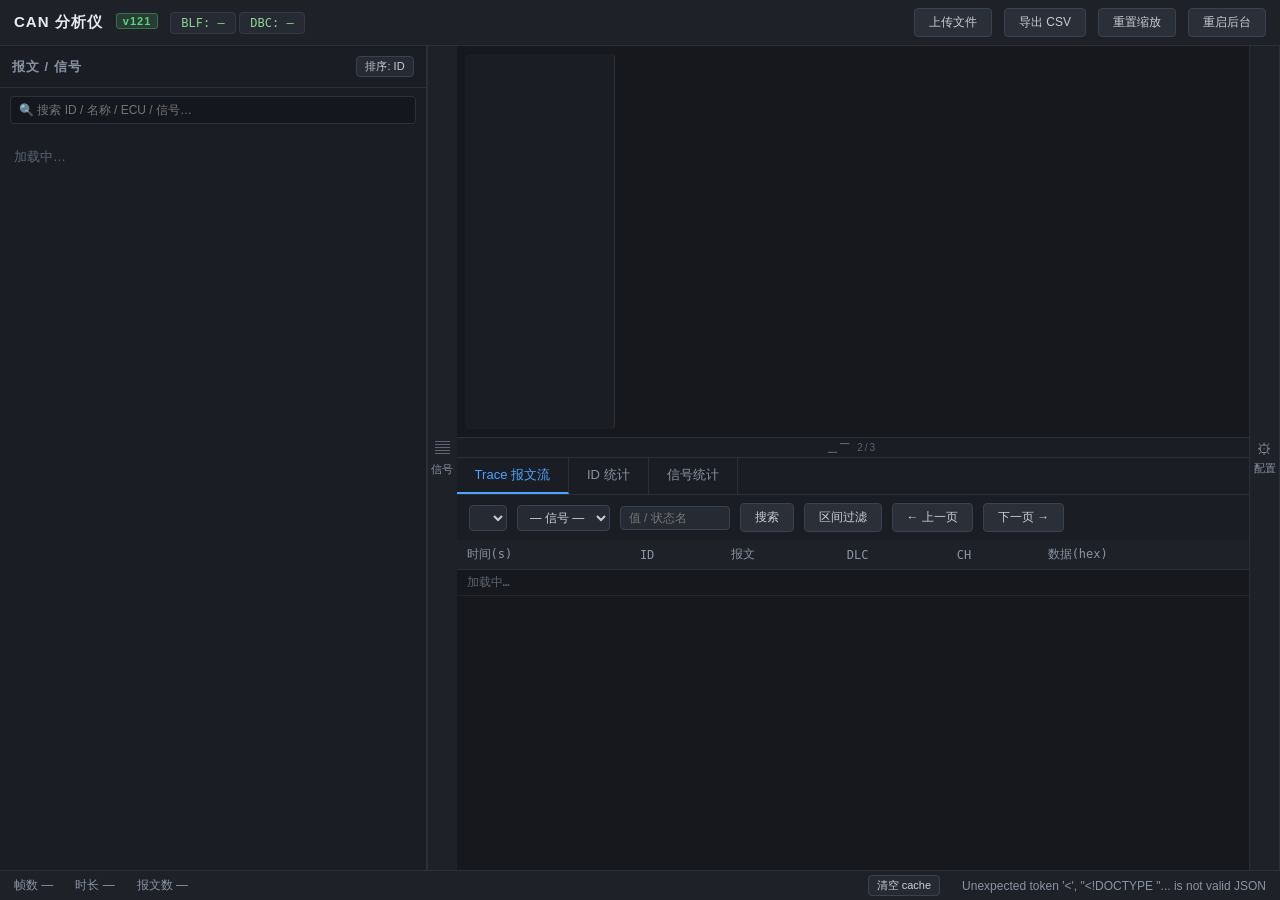
==== frontend/index.html @ a803fdea "v121:①进度条移入底部状态栏(内嵌小胶囊,不遮挡顶部按钮);②索引构建中点播放修复:load_index 检测构建中→等待完成(不并发/不打断/不报错),修复 build_async 自等死锁;③" ====
<!DOCTYPE html>
<html lang="zh-CN">
<head>
<meta charset="UTF-8">
<meta name="viewport" content="width=device-width, initial-scale=1.0">
<title>CAN 分析仪 — BLF/DBC 网页解析平台</title>
<link rel="stylesheet" href="vendor/uPlot.min.css">
<link rel="stylesheet" href="css/style.css?v=9">
</head>
<body>
  <!-- 顶部工具栏 -->
  <div id="topbar">
    <div class="logo">CAN 分析仪 <span id="app-version" class="app-version" title="前端版本号(强刷后应变化)"></span></div>
    <div class="files">
      <span id="file-blf" class="file-chip">BLF: —</span>
      <span id="file-dbc" class="file-chip">DBC: —</span>
    </div>
    <div class="spacer"></div>
    <button id="btn-upload" class="btn" onclick="openUpload()" title="上传 BLF / DBC 文件">上传文件</button>
    <button id="btn-export" class="btn" title="导出当前报文全部信号为 CSV">导出 CSV</button>
    <button id="btn-reset" class="btn" title="重置时间轴">重置缩放</button>
    <button id="btn-restart" class="btn danger" onclick="restartBackend()" title="强制重启后台服务(上传/解析卡死时使用)">重启后台</button>
  </div>

  <div id="body">
    <!-- 左侧:报文/信号树 -->
    <aside id="sidebar">
      <div class="panel-title">
        <span>报文 / 信号</span>
        <button id="tree-sort" class="btn btn-mini" onclick="toggleTreeSort()" title="切换排序方式">排序: ID</button>
      </div>
      <input id="tree-search" class="tree-search" placeholder="🔍 搜索 ID / 名称 / ECU / 信号…" oninput="filterTree(this.value)">
      <div id="msg-tree" class="tree">
        <div class="hint" id="tree-hint">加载中…</div>
      </div>
    </aside>
    <!-- 信号树右侧把手:点击收起/展开信号树 -->
    <div class="drawer-handle" id="sidebar-handle" onclick="toggleSidebar()" title="报文/信号树">
      <span class="handle-icon">▤</span><span class="handle-text">信号</span>
    </div>

    <!-- 主区:曲线 + 底部面板 -->
    <main id="main">
      <!-- 播放控制栏(CANoe 式:配置完信号 → 点播放 → 曲线动态显示) -->
      <div id="playbar" class="playbar" style="display:none">
        <button id="btn-play" class="pb-btn" onclick="togglePlay()" title="播放/暂停">▶</button>
        <button id="btn-stop" class="pb-btn" onclick="stopPlayback()" title="停止(回到起点)">⏹</button>
        <input type="range" id="play-progress" min="0" max="1000" value="0"
               oninput="seekPlayback(this.value)" title="拖动定位">
        <span id="play-time" class="pb-time">0.0s</span>
        <span class="pb-dim">/</span>
        <span id="play-dur" class="pb-time">0.0s</span>
        <select id="play-rate" class="pb-rate" onchange="setPlayRate(this.value)" title="回放速率">
          <option value="0.5">0.5x</option>
          <option value="1" selected>1x</option>
          <option value="2">2x</option>
          <option value="5">5x</option>
        </select>
        <span id="play-diag" class="pb-diag" title="播放诊断(排障用)"></span>
      </div>
      <div id="chart">
        <div id="sig-sidebar"></div>   <!-- 已选信号列 -->
        <div id="sig-resizer" title="拖动调整宽度"></div>
        <div id="plot-wrap"></div>     <!-- uPlot 挂载点 -->
      </div>

      <!-- 示波器高度三档把手:全部页面 / 2/3 / 全部收缩 -->
      <div id="chart-resizer" class="chart-resizer" onclick="cycleChartMode()" title="示波器高度:全部页面 / 2/3 页面 / 全部收缩">
        <span id="chart-mode-ind">▁▔ 2/3</span>
      </div>

      <!-- 底部标签页 -->
      <div id="tabs">
        <div class="tab active" data-tab="trace" onclick="switchTab('trace')">Trace 报文流</div>
        <div class="tab" data-tab="stats" onclick="switchTab('stats')">ID 统计</div>
        <div class="tab" data-tab="sigstats" onclick="switchTab('sigstats')">信号统计</div>
      </div>

      <!-- Trace 面板 -->
      <div id="panel-trace" class="panel">
        <div class="trace-toolbar">
          <select id="trace-msg" onchange="onTraceMsgChange()"></select>
          <select id="trace-sig" onchange=""><option value="">— 信号 —</option></select>
          <input id="trace-sig-val" class="trace-input" placeholder="值 / 状态名" onkeydown="if(event.key==='Enter')doTraceSearch()">
          <button id="trace-search" class="btn" onclick="doTraceSearch()">搜索</button>
          <button id="trace-clear" class="btn" onclick="clearTraceSearch()" style="display:none">清除</button>
          <button id="trace-range" class="btn" onclick="applyTraceRange()" title="按示波器当前缩放区间过滤">区间过滤</button>
          <button id="trace-range-clear" class="btn" onclick="clearTraceRange()" style="display:none">清除区间</button>
          <button id="trace-prev" class="btn" onclick="tracePage(-1)">← 上一页</button>
          <button id="trace-next" class="btn" onclick="tracePage(1)">下一页 →</button>
          <span id="trace-info" class="trace-info"></span>
        </div>
        <div class="trace-wrap">
          <table class="trace" id="trace-table">
            <thead><tr>
              <th>时间(s)</th><th>ID</th><th>报文</th><th>DLC</th><th>CH</th><th>数据(hex)</th>
            </tr></thead>
            <tbody id="trace-body"><tr><td colspan="6" class="hint">加载中…</td></tr></tbody>
          </table>
        </div>
      </div>

      <!-- ID 统计面板 -->
      <div id="panel-stats" class="panel" style="display:none">
        <div id="busload-box" class="busload-box"></div>
        <div id="stats-box" class="stats-box"><div class="hint">加载中…</div></div>
      </div>

      <!-- 信号统计面板 -->
      <div id="panel-sigstats" class="panel" style="display:none">
        <div id="sigstats-box" class="stats-box"><div class="hint">请先选择信号(点击左侧信号树)</div></div>
      </div>
    </main>

    <!-- 右侧把手(常驻):配置抽屉,点击展开/收回 -->
    <div class="drawer-handle" id="cfg-handle" onclick="toggleConfigDrawer()" title="工程配置">
      <span class="handle-icon">⚙</span><span class="handle-text">配置</span>
    </div>
    <div id="config-drawer" class="drawer">
      <div class="drawer-body">
        <div class="drawer-title">工程配置</div>
        <div class="config-row">
          <label>总线类型</label>
          <select id="cfg-bus-type">
            <option value="canfd">CAN FD</option>
            <option value="can">CAN 经典</option>
          </select>
        </div>
        <div class="config-row" id="row-baud-arb">
          <label>仲裁段波特率</label>
          <select id="cfg-baud-arb">
            <option value="125000">125 kbit/s</option>
            <option value="250000">250 kbit/s</option>
            <option value="500000" selected>500 kbit/s</option>
            <option value="1000000">1 Mbit/s</option>
          </select>
        </div>
        <div class="config-row" id="row-baud-data">
          <label>数据段波特率</label>
          <select id="cfg-baud-data">
            <option value="1000000">1 Mbit/s</option>
            <option value="2000000" selected>2 Mbit/s</option>
            <option value="5000000">5 Mbit/s</option>
          </select>
        </div>
        <div class="config-row">
          <label>Bus Log 文件</label>
          <select id="cfg-blf"><option value="">— 请选择 —</option></select>
        </div>
        <div id="blf-info" class="blf-info"></div>
        <div class="config-row" style="align-items:flex-start">
          <label style="padding-top:6px">通道 DBC</label>
          <div id="cfg-channels" class="chan-list"><div class="hint">加载 BLF 后显示通道…</div></div>
        </div>
        <div class="config-row">
          <label>显示选项</label>
          <label class="chk-row" style="display:flex;align-items:center;gap:6px;color:#c9ced6;font-weight:400">
            <input type="checkbox" id="cfg-jitter-mark" onchange="onJitterMarkToggle()"> 标记抖动峰值
          </label>
        </div>
        <div class="config-hint" id="config-tip"></div>
        <div class="drawer-actions">
          <button class="btn primary" onclick="saveConfig()">保存并应用</button>
        </div>
      </div>
    </div>
  </div>

  <!-- 底部状态栏 -->
  <div id="statusbar">
    <span id="st-frames">帧数 —</span>
    <span id="st-duration">时长 —</span>
    <span id="st-ids">报文数 —</span>
    <!-- 后台构建进度(状态栏内嵌,可缩小;不遮挡顶部按钮) -->
    <span id="busy-toast" class="busy-toast" style="display:none" title="索引后台构建中,可继续操作">
      <span id="busy-toast-text">⏳ 构建…</span>
      <span class="busy-toast-track"><span id="busy-toast-bar" style="width:0%"></span></span>
    </span>
    <span class="spacer"></span>
    <button id="btn-clear-cache" class="btn btn-mini" onclick="clearCache()" title="清空索引缓存(下次访问重新构建)">清空 cache</button>
    <span id="st-tip">点击左侧信号查看曲线(可多选叠加)· 拖拽框选缩放 · 滚轮缩放</span>
  </div>

  <!-- 上传模态 -->


  <div id="upload-modal" class="modal" style="display:none">
    <div class="modal-box">
      <div class="modal-title">上传文件<span class="modal-close" onclick="closeUpload()">×</span></div>
      <div id="drop-zone" class="drop-zone" onclick="document.getElementById('file-input').click()">
        拖拽 .blf / .dbc 文件到此处<br><small>或点击选择文件(可多选)</small>
      </div>
      <input type="file" id="file-input" multiple accept=".blf,.dbc" style="display:none">
      <div id="upload-list" class="upload-list"></div>
      <div class="modal-actions">
        <button class="btn" onclick="closeUpload()">取消</button>
        <button class="btn primary" id="btn-upload-go" onclick="startUpload()" disabled>上传</button>
      </div>
    </div>
  </div>

  <!-- 配置抽屉(嵌入主页面,点击右边缘展开/收起) -->

  <!-- 光标 tooltip(示波器/已选信号 hover 时显示读数) -->
  <div id="cursor-tip" class="cursor-tip" style="display:none"></div>

  <!-- 添加信号模态(示波器内 + 信号 按钮触发) -->
  <div id="add-signal-modal" class="modal" style="display:none">
    <div class="modal-box add-modal-box">
      <div class="modal-title">向示波器 <b id="add-target"></b> 添加信号
        <span class="modal-close" onclick="closeAddSignal()">×</span></div>
      <input id="add-search" class="tree-search" placeholder="🔍 搜索 ID / 名称 / ECU / 信号…" oninput="renderAddSignalList(this.value)">
      <div id="add-signal-list" class="add-signal-list"></div>
    </div>
  </div>

<script src="vendor/chart.js"></script>
<script src="js/app.js?v=121"></script>
</body>
</html>
---- frontend/vendor/uPlot.min.css ----
.uplot, .uplot *, .uplot *::before, .uplot *::after {box-sizing: border-box;}.uplot {font-family: system-ui, -apple-system, "Segoe UI", Roboto, "Helvetica Neue", Arial, "Noto Sans", sans-serif, "Apple Color Emoji", "Segoe UI Emoji", "Segoe UI Symbol", "Noto Color Emoji";line-height: 1.5;width: min-content;}.u-title {text-align: center;font-size: 18px;font-weight: bold;}.u-wrap {position: relative;user-select: none;}.u-over, .u-under {position: absolute;}.u-under {overflow: hidden;}.uplot canvas {display: block;position: relative;width: 100%;height: 100%;}.u-axis {position: absolute;}.u-legend {font-size: 14px;margin: auto;text-align: center;}.u-inline {display: block;}.u-inline * {display: inline-block;}.u-inline tr {margin-right: 16px;}.u-legend th {font-weight: 600;}.u-legend th > * {vertical-align: middle;display: inline-block;}.u-legend .u-marker {width: 1em;height: 1em;margin-right: 4px;background-clip: padding-box !important;}.u-inline.u-live th::after {content: ":";vertical-align: middle;}.u-inline:not(.u-live) .u-value {display: none;}.u-series > * {padding: 4px;}.u-series th {cursor: pointer;}.u-legend .u-off > * {opacity: 0.3;}.u-select {background: rgba(0,0,0,0.07);position: absolute;pointer-events: none;}.u-cursor-x, .u-cursor-y {position: absolute;left: 0;top: 0;pointer-events: none;will-change: transform;}.u-hz .u-cursor-x, .u-vt .u-cursor-y {height: 100%;border-right: 1px dashed #607D8B;}.u-hz .u-cursor-y, .u-vt .u-cursor-x {width: 100%;border-bottom: 1px dashed #607D8B;}.u-cursor-pt {position: absolute;top: 0;left: 0;border-radius: 50%;border: 0 solid;pointer-events: none;will-change: transform;/*this has to be !important since we set inline "background" shorthand */background-clip: padding-box !important;}.u-axis.u-off, .u-select.u-off, .u-cursor-x.u-off, .u-cursor-y.u-off, .u-cursor-pt.u-off {display: none;}
---- frontend/css/style.css ----
/* CANoe 风格深色主题 */
* { box-sizing: border-box; }
html, body { height: 100%; }
body {
  margin: 0;
  display: flex;
  flex-direction: column;
  background: #16181d;
  color: #c9ced6;
  font-family: -apple-system, "PingFang SC", "Helvetica Neue", sans-serif;
  font-size: 13px;
}

/* 顶部工具栏 */
#topbar {
  height: 46px;
  display: flex;
  align-items: center;
  gap: 12px;
  padding: 0 14px;
  background: #1e2128;
  border-bottom: 1px solid #2b2f38;
}
.logo { font-weight: 700; font-size: 15px; color: #e8ecf2; letter-spacing: 1px; }
.app-version {
  font-size: 11px; font-weight: 600; color: #5ad47a;
  background: rgba(90, 212, 122, .15); border: 1px solid rgba(90, 212, 122, .35);
  border-radius: 3px; padding: 1px 6px; margin-left: 8px; vertical-align: 2px;
}
.file-chip {
  background: #262a33;
  border: 1px solid #333947;
  border-radius: 4px;
  padding: 3px 10px;
  font-family: ui-monospace, Menlo, monospace;
  font-size: 12px;
  color: #8fd08f;
}
.spacer { flex: 1; }
.btn {
  background: #2b2f38;
  border: 1px solid #3a4150;
  color: #c9ced6;
  border-radius: 4px;
  padding: 5px 14px;
  cursor: pointer;
  font-size: 12px;
}
.btn:hover { background: #343a46; }
.btn:disabled { opacity: .4; cursor: default; }

/* 主体布局 */
#body { flex: 1; display: flex; min-height: 0; }

/* 左侧报文树 */
#sidebar {
  width: 33.33%;             /* 信号树默认占 1/3 屏幕宽 */
  min-width: 33.33%;
  background: #1a1d23;
  border-right: 1px solid #2b2f38;
  display: flex;
  flex-direction: column;
  overflow: hidden;
  transition: width .25s ease, min-width .25s ease;   /* 信号树展开/收起动画 */
}
#sidebar.collapsed { width: 0; min-width: 0; }
.panel-title {
  display: flex; align-items: center; justify-content: space-between; gap: 8px;
  padding: 10px 12px;
  font-weight: 600;
  color: #8a93a3;
  border-bottom: 1px solid #2b2f38;
  letter-spacing: 1px;
}
.btn-mini {
  padding: 2px 8px; font-size: 11px;
  background: #262a33; border: 1px solid #3a4150; color: #c9ced6;
  border-radius: 4px; cursor: pointer; letter-spacing: 0;
}
.btn-mini:hover { background: #2e3340; color: #fff; }
/* 滚动条移到左侧:direction rtl 让滚动条靠左,子元素再转回 ltr 保持内容正常 */
.tree { flex: 1; overflow-y: auto; padding: 6px 0; direction: rtl; }
.tree > * { direction: ltr; }
.tree-search {
  margin: 8px 10px 4px; width: calc(100% - 20px);
  background: #14171d; color: #c9ced6;
  border: 1px solid #2c323d; border-radius: 4px;
  padding: 6px 8px; font-size: 12px;
  box-sizing: border-box;
}
.tree-search:focus { outline: none; border-color: #4da3ff; }
.hint { padding: 14px; color: #5c6472; }
.msg-item { padding: 0; }
.msg-head {
  display: flex;
  align-items: center;
  gap: 8px;
  padding: 7px 12px;
  cursor: pointer;
  user-select: none;
}
.msg-head:hover { background: #23262e; }
/* 日志中无数据的报文:灰色淡化 */
.msg-head.no-data { opacity: .4; }
.msg-head.no-data .msg-name { text-decoration: line-through; }
/* 发送节点标签 */
.msg-tag {
  flex: none;
  background: rgba(77, 163, 255, .14); color: #7db8ff;
  border: 1px solid rgba(77, 163, 255, .32);
  border-radius: 3px; padding: 0 5px;
  font-size: 10px; font-weight: 600;
  letter-spacing: .5px;
  white-space: nowrap;
}
.msg-id {
  font-family: ui-monospace, Menlo, monospace;
  color: #4da3ff;
  font-weight: 600;
  min-width: 52px;
}
.msg-name { flex: 1; }
.msg-count { color: #5c6472; font-size: 11px; }
.sig-list { padding: 2px 0 6px; }
.sig-item {
  display: flex;
  align-items: center;
  gap: 8px;
  padding: 4px 12px 4px 32px;
  cursor: pointer;
  user-select: none;
}
.sig-item:hover { background: #23262e; }
.sig-dot {
  width: 8px; height: 8px; border-radius: 50%;
  border: 2px solid #4da3ff;
  flex: none;
}
.sig-item.active .sig-dot { background: #4da3ff; }
.sig-item.active { color: #4da3ff; }
.sig-name { flex: 1; }
.sig-unit { color: #5c6472; font-size: 11px; }

/* 通道分组 */
.chan-group { border-bottom: 1px solid #21252d; }
.chan-head {
  display: flex; align-items: center; gap: 8px;
  padding: 8px 10px; cursor: pointer;
  background: #171a20; color: #c9ced6; font-size: 12px;
  user-select: none;
}
.chan-head:hover { background: #1d2129; }
.chan-head-title { font-weight: 600; color: #4da3ff; }
.chan-head-info { color: #5b6472; font-size: 11px; }
.chan-head-dbc {
  flex: 1; text-align: right; overflow: hidden;
  text-overflow: ellipsis; white-space: nowrap;
  color: #5c6472; font-size: 11px;
}

/* 主区 */
#main { flex: 1; display: flex; flex-direction: column; min-width: 0; background: #16181d; }
#chart { flex: 1; min-height: 200px; padding: 8px; display: flex; min-width: 0; overflow: hidden; }

/* 播放控制栏(CANoe 式回放) */
#playbar {
  display: flex; align-items: center; gap: 8px;
  padding: 5px 12px; border-bottom: 1px solid #232730;
  background: #191c22; flex: none;
}
.pb-btn {
  background: #23262e; color: #e8ecf2; border: 1px solid #32373f;
  border-radius: 4px; padding: 2px 12px; font-size: 13px; cursor: pointer;
  line-height: 1.4;
}
.pb-btn:hover { background: #2c303a; }
.pb-btn.playing { background: rgba(77,163,255,.15); border-color: #4da3ff; color: #4da3ff; }
#play-progress { flex: 1; accent-color: #4da3ff; height: 4px; cursor: pointer; }
.pb-time { font-size: 11px; font-family: ui-monospace, Menlo; color: #c9d2e0; min-width: 40px; }
.pb-dim { color: #5c6472; font-size: 11px; }
.pb-rate {
  background: #23262e; color: #c9d2e0; border: 1px solid #32373f;
  border-radius: 4px; font-size: 11px; padding: 1px 4px;
}

/* 已选信号列(曲线图左侧):flex:none + min-width 保证宽度不因信号树/抽屉伸缩而收缩 */
#sig-sidebar {
  width: 150px; flex: none; min-width: 80px;
  background: #1a1d23; border-right: 1px solid #2b2f38; border-radius: 4px;
  overflow-y: auto; padding: 4px 0;
}
#sig-sidebar .sig-sidebar-title {
  padding: 4px 10px 6px; font-size: 11px; color: #5c6472;
  border-bottom: 1px solid #2b2f38; margin-bottom: 2px;
  letter-spacing: 1px;
  display: flex; align-items: center; gap: 6px;
}
#sig-sidebar .sig-sidebar-title .sig-sidebar-actions { margin-left: auto; display: flex; gap: 3px; }
#sig-sidebar .sig-sidebar-title .btn-mini {
  background: #262a33; color: #8a93a3;
  border: 1px solid #3a4150; border-radius: 3px;
  font-size: 11px; line-height: 1; padding: 2px 6px; cursor: pointer;
}
#sig-sidebar .sig-sidebar-title .btn-mini:hover { border-color: #4da3ff; color: #4da3ff; }
.sig-sidebar-row {
  display: flex; align-items: center; gap: 6px;
  padding: 4px 8px; font-size: 11px; color: #c9ced6;
}
.sig-sidebar-row:hover { background: #1d2129; }
.sig-sidebar-row .dot { width: 8px; height: 8px; border-radius: 50%; flex: none; }
.sig-sidebar-row .sname {
  flex: 1; overflow: hidden; text-overflow: ellipsis; white-space: nowrap;
}
.sig-sidebar-row .sval {
  font-family: ui-monospace, Menlo, monospace; color: #e8ecf2;
  font-size: 10px; max-width: 100px; overflow: hidden;
  text-overflow: ellipsis; white-space: nowrap;
}
.sig-sidebar-row .srm {
  flex: none; cursor: pointer; color: #5c6472; padding: 0 2px;
}
.sig-sidebar-row .srm:hover { color: #ff6b6b; }
/* 坐标系分配下拉 */
.sig-sidebar-row .plot-sel {
  flex: none; width: 64px;
  background: #14171d; color: #8a93a3;
  border: 1px solid #2c323d; border-radius: 3px;
  font-size: 9px; padding: 1px 2px;
}
.sig-sidebar-row .plot-sel:hover { border-color: #4da3ff; }

/* 信号列宽度拖拽手柄 */
#sig-resizer {
  width: 5px; flex: none; cursor: col-resize;
  background: transparent; border-radius: 2px;
  transition: background .15s;
}
#sig-resizer:hover, #sig-resizer.dragging { background: #4da3ff; }

#plot-wrap {
  flex: 1; min-width: 0;
  display: flex; flex-direction: column;   /* CANoe 式:窗口上下排列 */
  overflow-y: auto;                        /* 窗口多时纵向滚动 */
  overflow-x: hidden;
}
/* 单个示波器窗口:横贯全宽,固定高度,上下堆叠 */
.plot-item {
  flex: none; height: 200px;
  display: flex; flex-direction: column;
  border-bottom: 1px solid #2b2f38;
}
.plot-item:last-child { border-bottom: none; }
.plot-title {
  flex: none; height: 22px;
  display: flex; align-items: center; gap: 8px;
  padding: 0 10px;
  font-size: 10px; color: #5c6472;
  background: #181b21;
  border-bottom: 1px solid #232730;
  overflow: hidden; white-space: nowrap;
}
.plot-title .pt-dot { width: 8px; height: 8px; border-radius: 50%; flex: none; }
.plot-canvas { flex: 1; min-height: 0; position: relative; }

/* Chart.js 渲染层 */
.chartjs-holder { position: absolute; inset: 0; }

/* 光标 tooltip:示波器/已选信号 hover 时显示读数 */
.cursor-tip {
  position: fixed; z-index: 200; pointer-events: none;
  background: rgba(24, 28, 36, .96);
  border: 1px solid #3a4150; border-radius: 6px;
  padding: 8px 10px; font-size: 11px; color: #e8ecf2;
  font-family: ui-monospace, Menlo, monospace;
  box-shadow: 0 4px 14px rgba(0,0,0,.5);
  max-width: 340px; line-height: 1.7;
}
.cursor-tip .tip-row { display: flex; align-items: center; gap: 6px; white-space: nowrap; }
.cursor-tip .tip-row b { color: #e8ecf2; font-weight: 600; }
.cursor-tip .tip-row .u { color: #5c6472; }
.cursor-tip .tip-dim { color: #8a93a3; font-size: 10px; white-space: nowrap; }

/* 光标读数面板 */
.readout {
  display: flex;
  align-items: center;
  gap: 18px;
  min-height: 36px;
  padding: 6px 18px;
  background: #1a1d23;
  border-top: 1px solid #2b2f38;
  font-size: 12px;
  flex-wrap: wrap;
}
.ro-item b { color: #5c6472; font-weight: 500; margin-right: 6px; }
.ro-item span { font-family: ui-monospace, Menlo, monospace; color: #e8ecf2; }
.ro-signals { display: flex; gap: 14px; flex-wrap: wrap; }
.ro-sig-val {
  display: flex; align-items: center; gap: 5px;
  font-family: ui-monospace, Menlo, monospace;
  color: #e8ecf2;
}
.ro-sig-val .dot { width: 8px; height: 8px; border-radius: 50%; flex: none; }
.ro-sig-val .u { color: #5c6472; }

/* 底部标签页 */
#tabs { display: flex; border-top: 1px solid #2b2f38; background: #1a1d23; }
.tab {
  padding: 8px 18px;
  cursor: pointer;
  color: #8a93a3;
  border-right: 1px solid #2b2f38;
  user-select: none;
}
.tab:hover { color: #c9ced6; }
.tab.active { color: #4da3ff; border-bottom: 2px solid #4da3ff; }

/* 面板 */
.panel { background: #16181d; border-top: 1px solid #2b2f38; }
#panel-trace, #panel-stats, #panel-sigstats {
  display: flex; flex-direction: column;
  flex: 1; min-height: 0;   /* 高度由示波器三档模式控制 */
}
#panel-stats { overflow-y: auto; }
#panel-sigstats { overflow-y: auto; }

/* 示波器高度三档把手 */
.chart-resizer {
  height: 20px; flex: none; cursor: pointer;
  display: flex; align-items: center; justify-content: center;
  background: #1a1d23;
  border-top: 1px solid #2b2f38;
  color: #5c6472; font-size: 10px; letter-spacing: 2px;
  user-select: none;
}
.chart-resizer:hover { background: #23262e; color: #4da3ff; }

/* Bus Load 概览条 */
.busload-box {
  display: flex; flex-wrap: wrap; gap: 10px;
  padding: 10px 14px;
  border-bottom: 1px solid #2b2f38;
  background: #1a1d23;
}
.busload-item {
  background: #14171d; border: 1px solid #2c323d; border-radius: 6px;
  padding: 8px 12px; font-size: 12px; color: #c9ced6;
}
.busload-item b { color: #4da3ff; font-size: 16px; margin-right: 4px; }
.busload-item .dim { color: #5c6472; font-size: 11px; }
/* 信号统计表格 */
table.sig-stats {
  width: 100%; border-collapse: collapse; font-size: 12px;
}
table.sig-stats th, table.sig-stats td {
  padding: 6px 10px; text-align: left;
  border-bottom: 1px solid #232730; white-space: nowrap;
}
table.sig-stats th { color: #8a93a3; font-weight: 600; }
table.sig-stats td { color: #c9ced6; font-family: ui-monospace, Menlo, monospace; }
table.sig-stats tr:hover td { background: #1d2129; }
table.sig-stats .sec td {
  color: #4da3ff; font-weight: 600; background: #171a20;
  font-family: inherit; padding-top: 10px;
}
.sig-stats .warn { color: #ffb84d; }

/* Trace 表格 */
.trace-toolbar {
  display: flex;
  align-items: center;
  gap: 10px;
  padding: 8px 12px;
  background: #1a1d23;
}
.trace-toolbar select {
  background: #262a33;
  color: #c9ced6;
  border: 1px solid #3a4150;
  border-radius: 4px;
  padding: 4px 8px;
  font-size: 12px;
}
.trace-info { color: #5c6472; font-size: 12px; }
.trace-input {
  width: 110px;
  background: #262a33; color: #c9ced6;
  border: 1px solid #3a4150; border-radius: 4px;
  padding: 4px 8px; font-size: 12px;
}
.trace-input:focus { outline: none; border-color: #4da3ff; }
.trace-search-on { color: #5ad47a; font-weight: 600; }
.trace-wrap { flex: 1; overflow: auto; }   /* x/y 都允许滚动,窄容器下表格不溢出挤压 */
table.trace {
  width: 100%;
  border-collapse: collapse;
  font-size: 12px;
  font-family: ui-monospace, Menlo, monospace;
}
table.trace th {
  position: sticky; top: 0;
  background: #1e2128;
  color: #8a93a3;
  text-align: left;
  padding: 6px 10px;
  border-bottom: 1px solid #2b2f38;
  font-weight: 500;
}
table.trace td {
  padding: 4px 10px;
  border-bottom: 1px solid #21252d;
  white-space: nowrap;
}
table.trace tr:hover td { background: #1d2129; }
td.t-time { color: #8a93a3; }
td.t-id { color: #4da3ff; font-weight: 600; }
td.t-data { color: #c9a86a; }
.fd-tag {
  margin-left: 4px; padding: 0 3px; border-radius: 3px;
  background: rgba(93, 212, 122, .18); color: #5ad47a;
  font-size: 9px; font-weight: 700; vertical-align: 1px;
}

/* ID 统计 */
.stats-box { padding: 12px 16px; }
.stat-row {
  display: flex;
  align-items: center;
  gap: 12px;
  padding: 5px 0;
  font-size: 12px;
}
.stat-id { font-family: ui-monospace, Menlo, monospace; color: #4da3ff; min-width: 64px; }
.stat-bar-bg { flex: 1; background: #23262e; border-radius: 3px; height: 16px; overflow: hidden; }
.stat-bar { height: 100%; background: linear-gradient(90deg, #2f6fb3, #4da3ff); border-radius: 3px; }
.stat-count { font-family: ui-monospace, Menlo, monospace; min-width: 90px; text-align: right; }
.stat-rate { color: #8a93a3; min-width: 70px; text-align: right; }

/* 底部状态栏 */
#statusbar {
  height: 30px;
  display: flex;
  align-items: center;
  gap: 22px;
  padding: 0 14px;
  background: #1e2128;
  border-top: 1px solid #2b2f38;
  font-size: 12px;
  color: #8a93a3;
}

/* uPlot 深色适配 */
.uplot .u-title { color: #c9ced6; }

/* 上传模态 */
.modal {
  position: fixed; inset: 0; z-index: 100;
  background: rgba(0,0,0,.55);
  display: flex; align-items: center; justify-content: center;
}
.modal-box {
  width: 480px; max-width: 92vw;
  background: #1d2129; border: 1px solid #2c323d; border-radius: 8px;
  padding: 16px; color: #c9ced6;
}
.modal-title {
  font-size: 14px; font-weight: 600; color: #e8ecf2;
  display: flex; justify-content: space-between; align-items: center;
  margin-bottom: 12px;
}
.modal-close { cursor: pointer; color: #8a93a3; font-size: 18px; padding: 0 4px; }
.modal-close:hover { color: #fff; }

/* 示波器添加信号模态 */
.plot-add { margin-left: 6px; }
.pt-del { cursor: pointer; color: #5c6472; margin: 0 2px; font-size: 10px; padding: 0 2px; }
.pt-del:hover { color: #ff6b6b; background: rgba(255,107,107,.12); border-radius: 3px; }
.nodata-tag {
  margin-left: 6px; padding: 0 4px; border-radius: 3px;
  background: rgba(255, 107, 107, .15); color: #ff6b6b;
  font-size: 9px; font-weight: 700; vertical-align: 1px;
}
.add-modal-box { width: 520px; max-width: 94vw; display: flex; flex-direction: column; }
.add-signal-list { flex: 1; overflow-y: auto; max-height: 62vh; margin-top: 8px; }
.add-msg { border-bottom: 1px solid #232730; }
.add-msg-head {
  padding: 6px 10px; cursor: pointer; color: #c9d2e0; font-size: 12px;
  display: flex; align-items: center; gap: 6px; user-select: none;
}
.add-msg-head:hover { background: #23262e; }
.add-msg-head .msg-id { color: #4da3ff; font-family: ui-monospace, Menlo, monospace; }
.add-msg .dim { color: #5c6472; font-size: 10px; }
.add-sig { padding: 4px 10px 4px 26px; cursor: pointer; color: #a8b1c0; font-size: 12px; }
.add-sig:hover { background: #23262e; color: #e8ecf2; }
.drop-zone {
  border: 1.5px dashed #3a4150; border-radius: 6px;
  padding: 28px 12px; text-align: center; color: #8a93a3;
  cursor: pointer; font-size: 13px; line-height: 1.8;
  transition: border-color .15s, background .15s;
}
.drop-zone:hover, .drop-zone.drag-over { border-color: #4da3ff; background: rgba(77,163,255,.06); color: #c9ced6; }
.drop-zone small { color: #5b6472; }
.upload-list { margin-top: 12px; max-height: 180px; overflow-y: auto; }
.upload-row {
  display: flex; gap: 8px; align-items: center;
  font-size: 12px; padding: 5px 6px; border-radius: 4px;
}
.upload-row:nth-child(odd) { background: #191d24; }
.upload-row span:first-child { flex: 1; overflow: hidden; text-overflow: ellipsis; white-space: nowrap; }
.up-size { color: #5b6472; }
.up-status { color: #8a93a3; min-width: 64px; text-align: right; }
.up-status.ok { color: #5ad47a; }
.up-status.err { color: #ff6b6b; }
.modal-actions { display: flex; justify-content: flex-end; gap: 8px; margin-top: 14px; }
.btn.primary { background: #2563eb; border-color: #2563eb; color: #fff; }
.btn.primary:hover { background: #1d4ed8; }
.btn.primary:disabled { opacity: .5; cursor: not-allowed; }

/* 配置抽屉(与主区域同层,展开时挤压主区域,不是覆盖) */
.drawer {
  width: 0;                 /* 收起:无宽度,主区域占满 */
  flex: none;
  overflow: hidden;
  transition: width .25s ease;
  background: #1d2129;
  border-left: 1px solid #2c323d;
}
.drawer.open { width: 480px; }        /* 展开:挤出 480px,主区域相应缩小 */
.drawer-handle {
  width: 30px; flex: none;
  display: flex; flex-direction: column; align-items: center; justify-content: center; gap: 4px;
  background: #1e2128; border-left: 1px solid #2b2f38;
  cursor: pointer; color: #8a93a3; font-size: 11px;
  user-select: none;
}
.drawer-handle:hover { background: #262b34; color: #4da3ff; }
.handle-icon { font-size: 15px; }
.caret { color: #5c6472; font-size: 10px; width: 12px; flex: none; }
.drawer-body {
  width: 480px;             /* 内容固定宽度,收起时被父容器裁切而非挤压 */
  height: 100%;
  padding: 14px 16px;
  overflow-y: auto;
}
@media (max-width: 760px) {
  .drawer.open { width: min(480px, 88vw); }
  .drawer-body { width: min(480px, 88vw); }
}
.drawer-title {
  font-size: 14px; font-weight: 600; color: #e8ecf2;
  margin-bottom: 14px;
  padding-bottom: 10px; border-bottom: 1px solid #2c323d;
}
.drawer-actions { display: flex; justify-content: flex-end; margin-top: 14px; }

.config-row {
  display: flex; align-items: center; gap: 12px;
  margin-bottom: 10px; font-size: 13px;
}
.config-row label { width: 110px; flex: none; color: #8a93a3; }
.config-row select {
  flex: 1; background: #14171d; color: #e8ecf2;
  border: 1px solid #2c323d; border-radius: 5px;
  padding: 6px 8px; font-size: 13px;
}
.config-row select:focus { outline: none; border-color: #4da3ff; }
.config-hint { font-size: 12px; color: #5ad47a; min-height: 16px; margin-top: 2px; }

/* 通道 DBC 配置 */
.blf-info {
  background: #14171d; border: 1px solid #2c323d; border-radius: 5px;
  padding: 8px 10px; margin: -4px 0 12px 122px;
  font-size: 11px; line-height: 1.7; color: #8a93a3;
  font-family: ui-monospace, Menlo, monospace;
}
.blf-info b { color: #c9ced6; font-weight: 500; }
.blf-info .blf-err { color: #ff6b6b; }
.chan-list {
  flex: 1; display: flex; flex-direction: column; gap: 8px;
  max-height: 240px; overflow-y: auto;   /* 多通道时可滚动 */
}
.chan-row {
  display: flex; align-items: center; gap: 8px;
  background: #14171d; border: 1px solid #2c323d; border-radius: 5px;
  padding: 6px 8px; font-size: 12px;
}
.chan-tag {
  flex: none; min-width: 46px; text-align: center;
  background: #2563eb; color: #fff; border-radius: 4px;
  padding: 2px 6px; font-weight: 600; font-size: 11px;
}
.chan-frames { flex: none; color: #5b6472; font-size: 11px; }
.chan-row select {
  flex: 1; min-width: 0;
  background: #1d2129; color: #e8ecf2;
  border: 1px solid #2c323d; border-radius: 4px;
  padding: 4px 6px; font-size: 12px;
}

/* 窄屏适配:隐藏侧边栏,让图表占满 */
@media (max-width: 900px) {
  #sidebar { display: none; }
  #body { flex-direction: column; }
}

/* 播放诊断条 */
.pb-diag { font-size: 10px; color: #5ad47a; margin-left: auto; font-family: ui-monospace, Menlo, monospace; white-space: nowrap; overflow: hidden; text-overflow: ellipsis; max-width: 60%; }

/* 后台构建进度:状态栏内嵌(不遮挡顶部按钮,可缩小) */
.busy-toast {
  display: inline-flex; align-items: center; gap: 6px;
  margin-left: 10px; padding: 2px 8px;
  font-size: 11px; color: #8a93a3;
  background: rgba(77, 163, 255, .08); border: 1px solid rgba(77, 163, 255, .25);
  border-radius: 10px; cursor: default; max-width: 260px;
}
.busy-toast-track {
  display: inline-block; width: 60px; height: 3px;
  background: #242830; border-radius: 2px; overflow: hidden; vertical-align: middle;
}
#busy-toast-bar {
  display: block; height: 100%;
  background: linear-gradient(90deg, #4da3ff, #5ad47a);
  transition: width .3s ease;
}
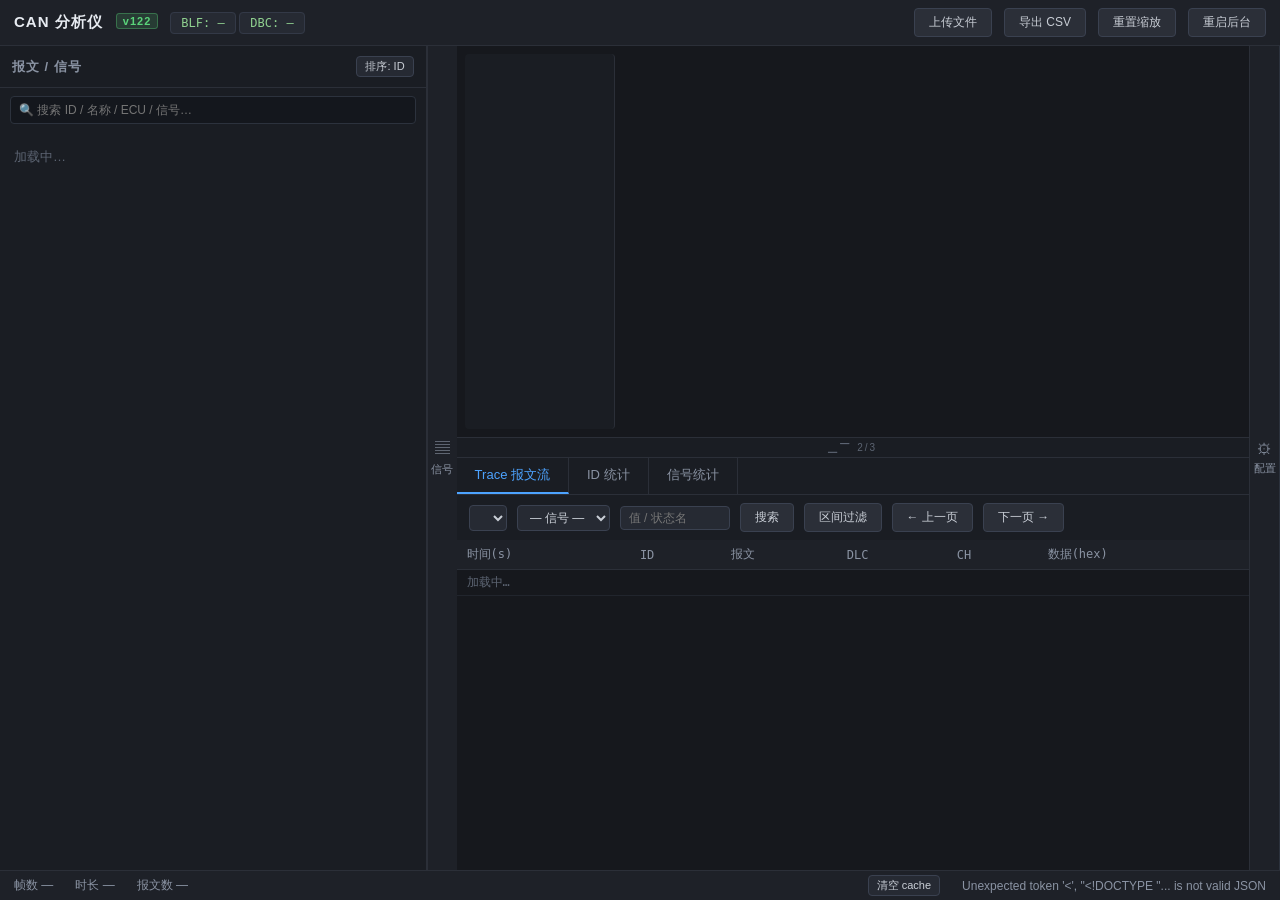
==== commit 574e5e6a: "v122+后端:构建中播放无曲线修复——①store 全局帧数上限(100万帧,内存~140MB封顶,修复曾达990万帧/1.2GB);②构建中已裁剪→等构建完成用完整索引(earliest_ts检测" ====
--- a/frontend/index.html
+++ b/frontend/index.html
@@ -215,6 +215,6 @@
   </div>
 
 <script src="vendor/chart.js"></script>
-<script src="js/app.js?v=121"></script>
+<script src="js/app.js?v=122"></script>
 </body>
 </html>
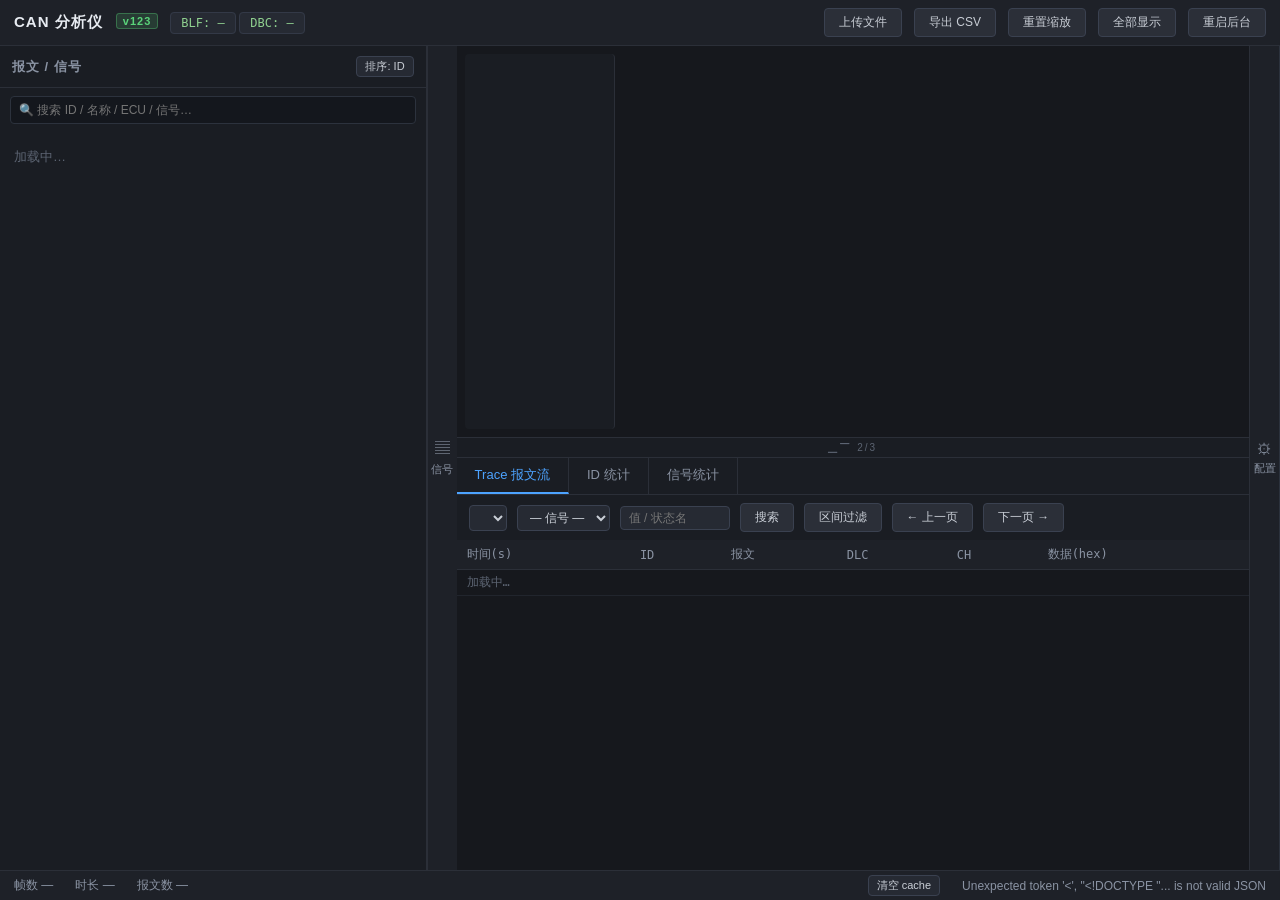
==== commit 13582b77: "v123+后端:SQLite 数据源(构建边扫边写、播放读已写入部分——构建中1x播放完整/内存恒定/无空窗)+全部显示按钮(索引就绪静态全量59690点0.24s);修复 decode t0 构建中" ====
--- a/frontend/index.html
+++ b/frontend/index.html
@@ -19,6 +19,7 @@
     <button id="btn-upload" class="btn" onclick="openUpload()" title="上传 BLF / DBC 文件">上传文件</button>
     <button id="btn-export" class="btn" title="导出当前报文全部信号为 CSV">导出 CSV</button>
     <button id="btn-reset" class="btn" title="重置时间轴">重置缩放</button>
+    <button id="btn-show-all" class="btn" onclick="showAllData()" title="索引就绪后直接显示所有信号曲线(静态全量,无需播放)">全部显示</button>
     <button id="btn-restart" class="btn danger" onclick="restartBackend()" title="强制重启后台服务(上传/解析卡死时使用)">重启后台</button>
   </div>
 
@@ -215,6 +216,6 @@
   </div>
 
 <script src="vendor/chart.js"></script>
-<script src="js/app.js?v=122"></script>
+<script src="js/app.js?v=123"></script>
 </body>
 </html>
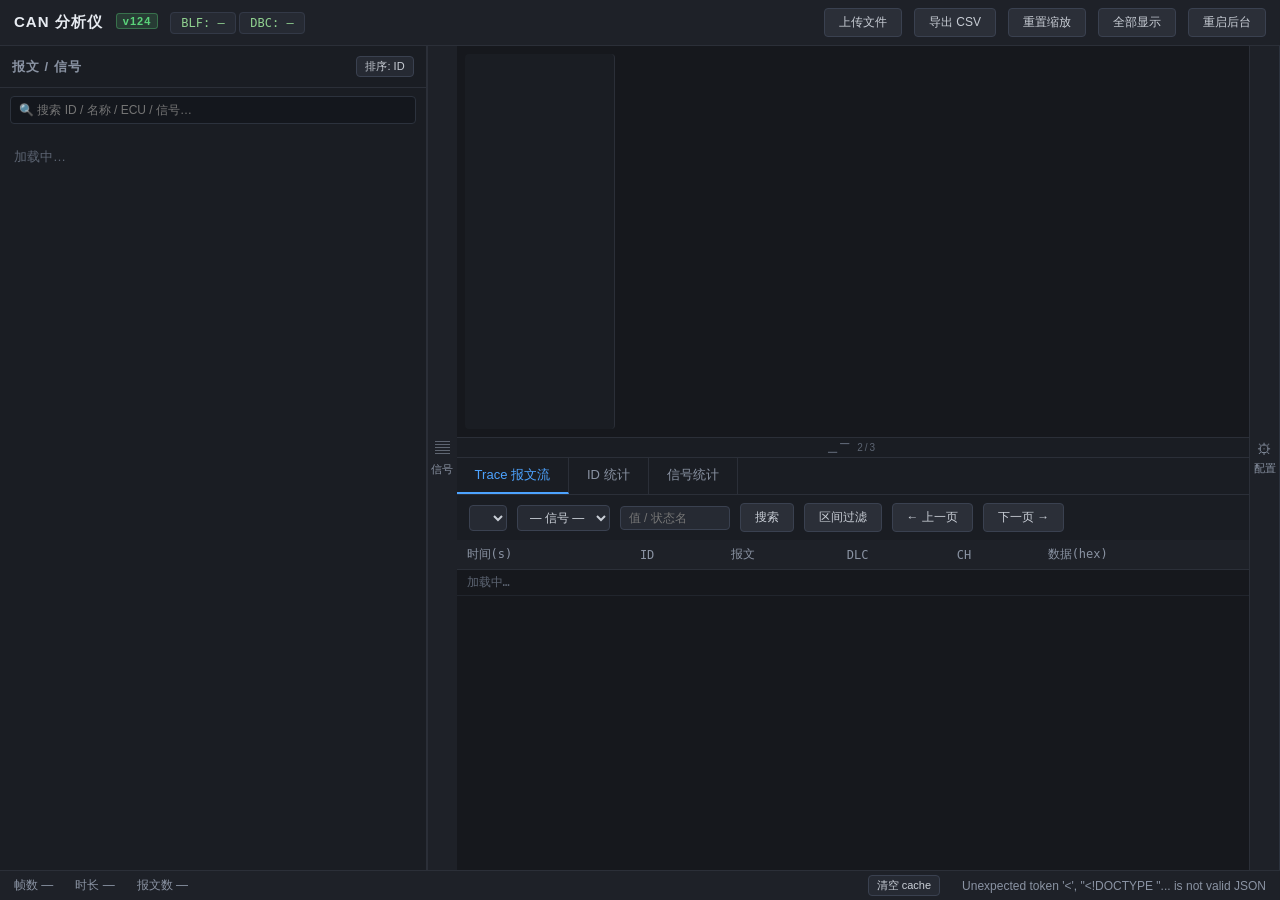
==== commit c2d9b455: "v124:修复①全部显示无曲线——decode 返回绝对时间戳未转相对(winData times 减 state.t0);②播放非常慢——前端渲染限点(播放长日志 17 万点+ Chart.js 每" ====
--- a/frontend/index.html
+++ b/frontend/index.html
@@ -216,6 +216,6 @@
   </div>
 
 <script src="vendor/chart.js"></script>
-<script src="js/app.js?v=123"></script>
+<script src="js/app.js?v=124"></script>
 </body>
 </html>
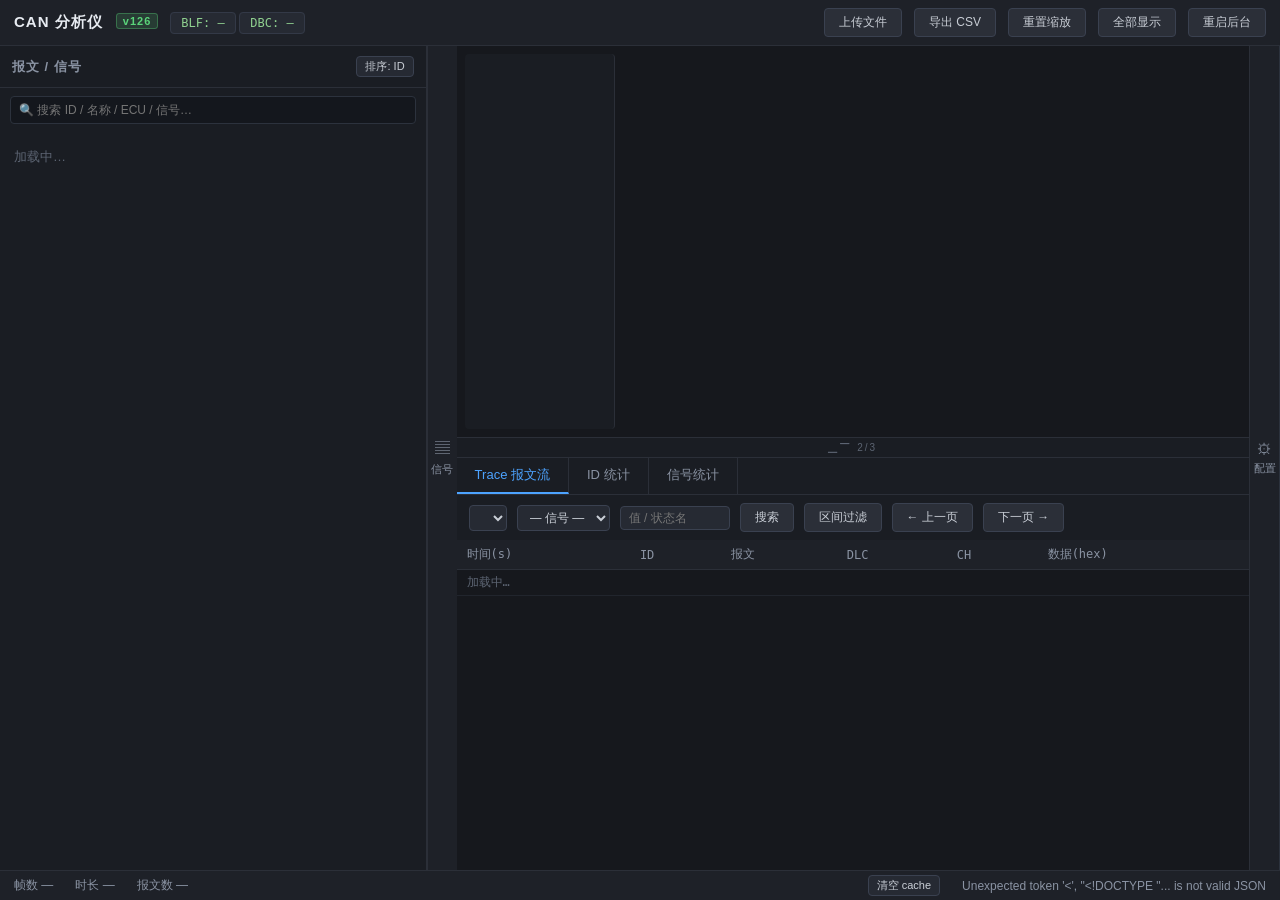
==== commit 8ca20f82: "v126:构建提速终版——砍SQLite边扫边写(282MB 324s→192s);播放源回BlfReplaySource(索引就绪);构建中置灰播放/全部显示按钮+进度改居中弹窗;SQLite数据源" ====
--- a/frontend/index.html
+++ b/frontend/index.html
@@ -182,6 +182,16 @@
     <span id="st-tip">点击左侧信号查看曲线(可多选叠加)· 拖拽框选缩放 · 滚轮缩放</span>
   </div>
 
+  <!-- 构建进度弹窗(居中遮罩;构建完成自动消失) -->
+  <div id="busy-overlay" class="busy-overlay" style="display:none">
+    <div class="busy-overlay-box">
+      <div class="busy-overlay-title">⏳ 索引构建中</div>
+      <div id="busy-overlay-text" class="busy-overlay-text">后台构建索引 · 0%</div>
+      <div class="busy-overlay-track"><div id="busy-overlay-bar" class="busy-overlay-bar" style="width:0%"></div></div>
+      <div class="busy-overlay-hint">大文件首次打开需构建索引,完成后自动可播放/显示全部</div>
+    </div>
+  </div>
+
   <!-- 上传模态 -->
 
 
@@ -216,6 +226,6 @@
   </div>
 
 <script src="vendor/chart.js"></script>
-<script src="js/app.js?v=124"></script>
+<script src="js/app.js?v=126"></script>
 </body>
 </html>
--- a/frontend/css/style.css
+++ b/frontend/css/style.css
@@ -623,3 +623,35 @@
   background: linear-gradient(90deg, #4da3ff, #5ad47a);
   transition: width .3s ease;
 }
+
+/* 构建进度弹窗(居中遮罩) */
+.busy-overlay {
+  position: fixed; inset: 0; z-index: 1000;
+  background: rgba(10, 12, 16, .72);
+  display: flex; align-items: center; justify-content: center;
+}
+.busy-overlay-box {
+  width: 340px; padding: 22px 26px;
+  background: #1b1f27; border: 1px solid #2c323d; border-radius: 12px;
+  box-shadow: 0 12px 40px rgba(0,0,0,.5);
+}
+.busy-overlay-title {
+  font-size: 14px; font-weight: 600; color: #e8ecf3; margin-bottom: 8px;
+}
+.busy-overlay-text {
+  font-size: 12px; color: #8a93a3; margin-bottom: 10px;
+}
+.busy-overlay-track {
+  height: 6px; background: #242830; border-radius: 3px; overflow: hidden;
+}
+.busy-overlay-bar {
+  height: 100%; background: linear-gradient(90deg, #4da3ff, #5ad47a);
+  transition: width .3s ease;
+}
+.busy-overlay-hint {
+  font-size: 11px; color: #5c6472; margin-top: 10px; line-height: 1.5;
+}
+/* 构建中置灰按钮 */
+button:disabled {
+  opacity: .45; cursor: not-allowed;
+}
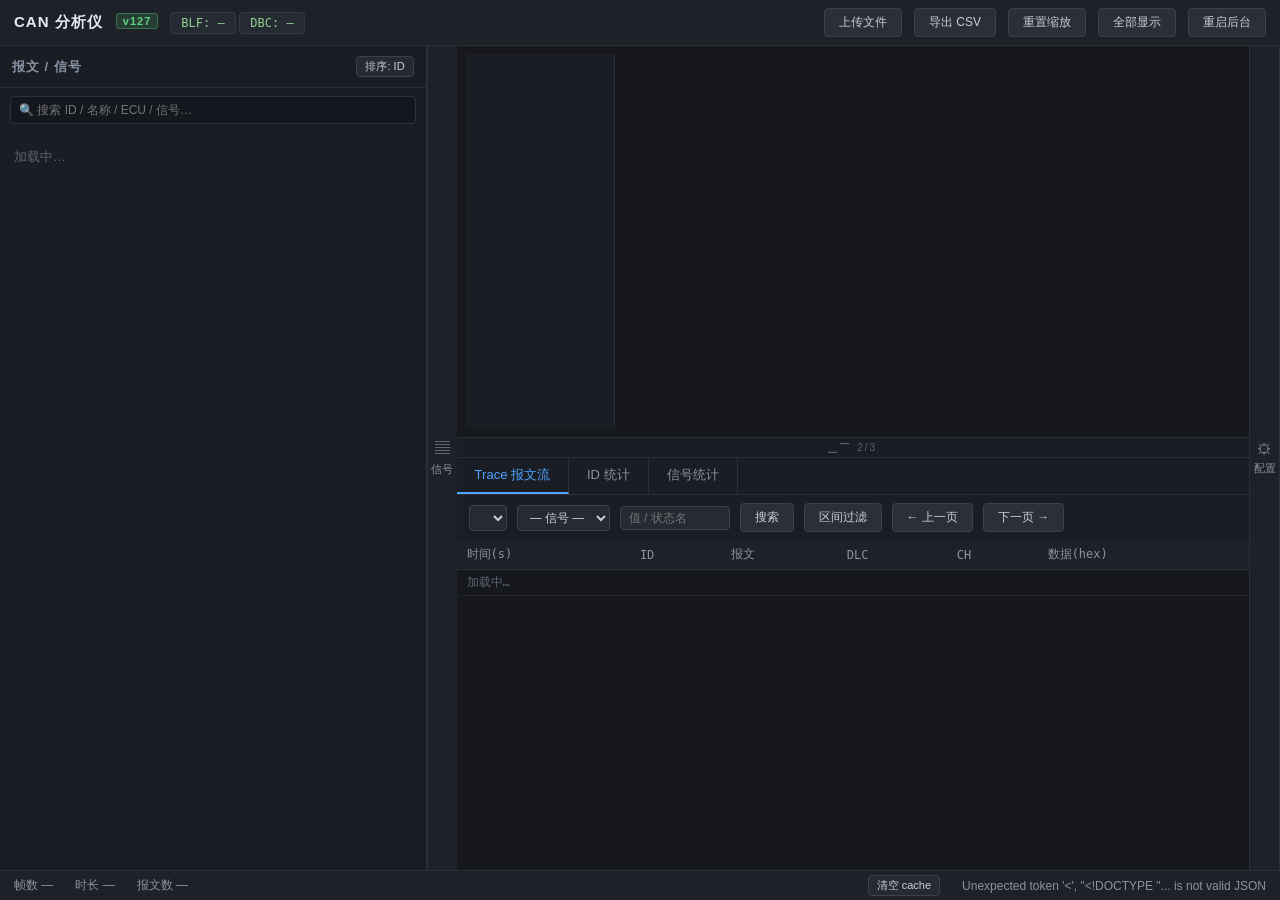
==== commit c0cc6632: "v127:共享内存边扫边播——MemFrameBuffer(同进程list+锁)+MemPlaySource(游标切片5μs)+GIL让步(每500帧sleep 0.3ms释放GIL,解析线程不再饿死" ====
--- a/frontend/index.html
+++ b/frontend/index.html
@@ -226,6 +226,6 @@
   </div>
 
 <script src="vendor/chart.js"></script>
-<script src="js/app.js?v=126"></script>
+<script src="js/app.js?v=127"></script>
 </body>
 </html>
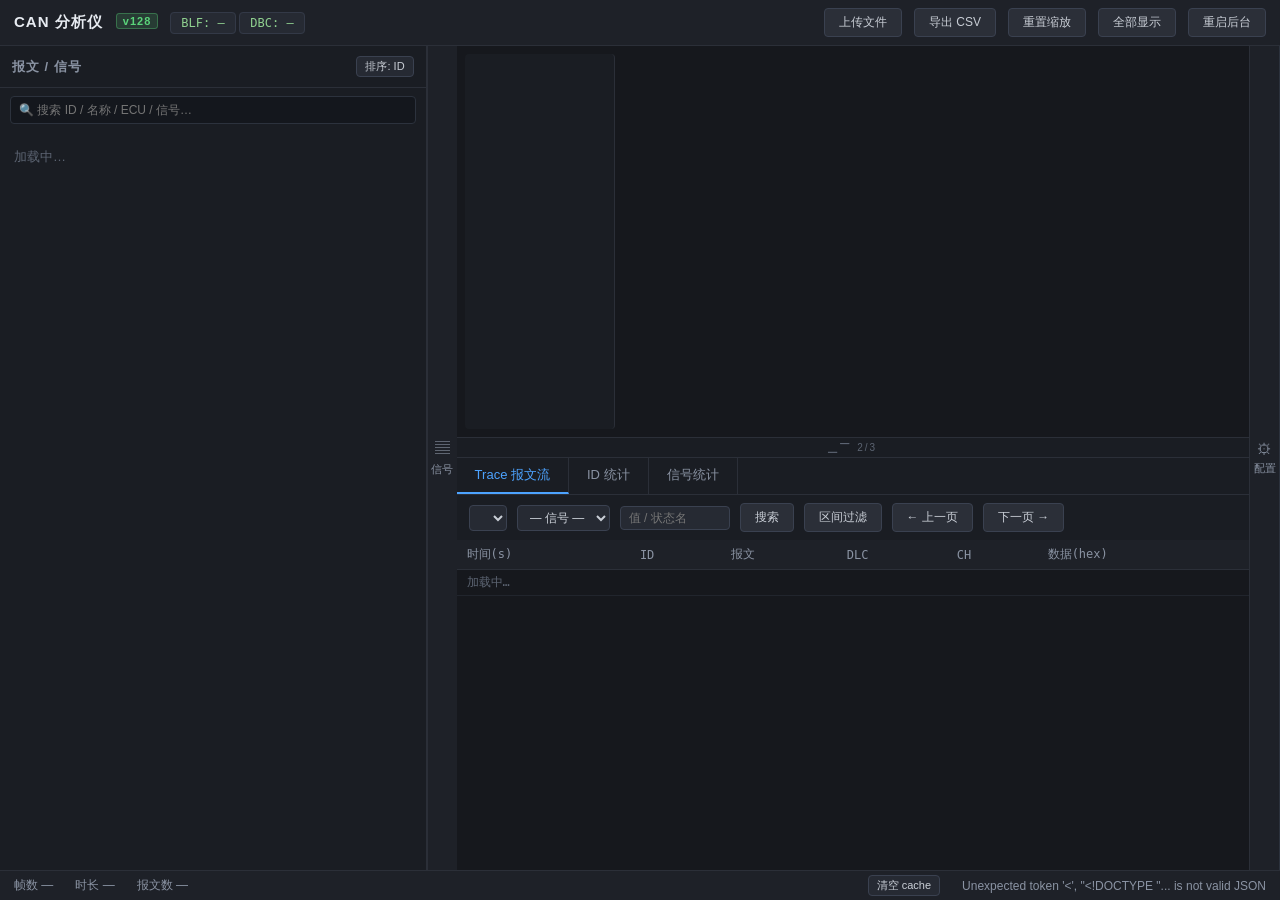
==== commit c8df2fe7: "v128:构建进度改回底部状态栏内嵌(低调样式:11px灰字/2px细条/无边框),删除居中弹窗;构建中仅置灰全部显示" ====
--- a/frontend/index.html
+++ b/frontend/index.html
@@ -182,16 +182,6 @@
     <span id="st-tip">点击左侧信号查看曲线(可多选叠加)· 拖拽框选缩放 · 滚轮缩放</span>
   </div>
 
-  <!-- 构建进度弹窗(居中遮罩;构建完成自动消失) -->
-  <div id="busy-overlay" class="busy-overlay" style="display:none">
-    <div class="busy-overlay-box">
-      <div class="busy-overlay-title">⏳ 索引构建中</div>
-      <div id="busy-overlay-text" class="busy-overlay-text">后台构建索引 · 0%</div>
-      <div class="busy-overlay-track"><div id="busy-overlay-bar" class="busy-overlay-bar" style="width:0%"></div></div>
-      <div class="busy-overlay-hint">大文件首次打开需构建索引,完成后自动可播放/显示全部</div>
-    </div>
-  </div>
-
   <!-- 上传模态 -->
 
 
@@ -226,6 +216,6 @@
   </div>
 
 <script src="vendor/chart.js"></script>
-<script src="js/app.js?v=127"></script>
+<script src="js/app.js?v=128"></script>
 </body>
 </html>
--- a/frontend/css/style.css
+++ b/frontend/css/style.css
@@ -606,50 +606,22 @@
 /* 播放诊断条 */
 .pb-diag { font-size: 10px; color: #5ad47a; margin-left: auto; font-family: ui-monospace, Menlo, monospace; white-space: nowrap; overflow: hidden; text-overflow: ellipsis; max-width: 60%; }
 
-/* 后台构建进度:状态栏内嵌(不遮挡顶部按钮,可缩小) */
+/* 后台构建进度:状态栏内嵌(低调,不遮挡顶部按钮,可缩小) */
 .busy-toast {
   display: inline-flex; align-items: center; gap: 6px;
-  margin-left: 10px; padding: 2px 8px;
-  font-size: 11px; color: #8a93a3;
-  background: rgba(77, 163, 255, .08); border: 1px solid rgba(77, 163, 255, .25);
-  border-radius: 10px; cursor: default; max-width: 260px;
+  margin-left: 10px; padding: 1px 8px;
+  font-size: 11px; color: #6b7280;
+  background: rgba(255,255,255,.03); border: 1px solid transparent; border-radius: 10px;
+  cursor: default; max-width: 260px;
 }
 .busy-toast-track {
-  display: inline-block; width: 60px; height: 3px;
-  background: #242830; border-radius: 2px; overflow: hidden; vertical-align: middle;
+  display: inline-block; width: 48px; height: 2px;
+  background: #22262e; border-radius: 1px; overflow: hidden; vertical-align: middle;
 }
 #busy-toast-bar {
   display: block; height: 100%;
-  background: linear-gradient(90deg, #4da3ff, #5ad47a);
+  background: #4a5568;
   transition: width .3s ease;
-}
-
-/* 构建进度弹窗(居中遮罩) */
-.busy-overlay {
-  position: fixed; inset: 0; z-index: 1000;
-  background: rgba(10, 12, 16, .72);
-  display: flex; align-items: center; justify-content: center;
-}
-.busy-overlay-box {
-  width: 340px; padding: 22px 26px;
-  background: #1b1f27; border: 1px solid #2c323d; border-radius: 12px;
-  box-shadow: 0 12px 40px rgba(0,0,0,.5);
-}
-.busy-overlay-title {
-  font-size: 14px; font-weight: 600; color: #e8ecf3; margin-bottom: 8px;
-}
-.busy-overlay-text {
-  font-size: 12px; color: #8a93a3; margin-bottom: 10px;
-}
-.busy-overlay-track {
-  height: 6px; background: #242830; border-radius: 3px; overflow: hidden;
-}
-.busy-overlay-bar {
-  height: 100%; background: linear-gradient(90deg, #4da3ff, #5ad47a);
-  transition: width .3s ease;
-}
-.busy-overlay-hint {
-  font-size: 11px; color: #5c6472; margin-top: 10px; line-height: 1.5;
 }
 /* 构建中置灰按钮 */
 button:disabled {
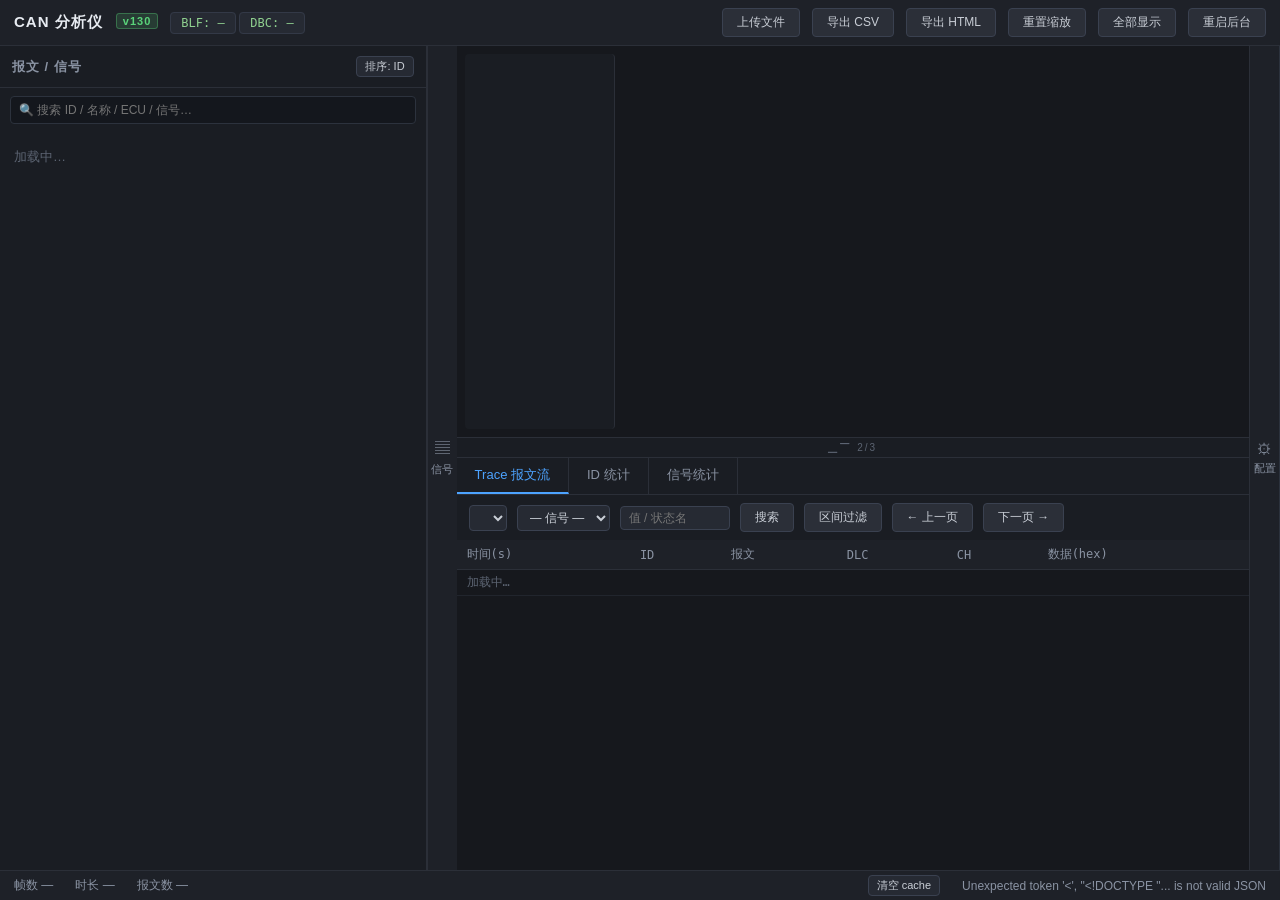
==== commit 145ccb63: "v130:导出 HTML——当前面板所有示波器曲线导出为独立 HTML 文件(内嵌 chart.js+数据,离线可看) - 工具栏新增"导出 HTML"按钮 - 按当前 x 轴范围(缩放区间/全时长)" ====
--- a/frontend/index.html
+++ b/frontend/index.html
@@ -18,6 +18,7 @@
     <div class="spacer"></div>
     <button id="btn-upload" class="btn" onclick="openUpload()" title="上传 BLF / DBC 文件">上传文件</button>
     <button id="btn-export" class="btn" title="导出当前报文全部信号为 CSV">导出 CSV</button>
+    <button id="btn-export-html" class="btn" title="导出当前面板所有示波器曲线为独立 HTML 文件(离线可看)">导出 HTML</button>
     <button id="btn-reset" class="btn" title="重置时间轴">重置缩放</button>
     <button id="btn-show-all" class="btn" onclick="showAllData()" title="索引就绪后直接显示所有信号曲线(静态全量,无需播放)">全部显示</button>
     <button id="btn-restart" class="btn danger" onclick="restartBackend()" title="强制重启后台服务(上传/解析卡死时使用)">重启后台</button>
@@ -216,6 +217,6 @@
   </div>
 
 <script src="vendor/chart.js"></script>
-<script src="js/app.js?v=128"></script>
+<script src="js/app.js?v=130"></script>
 </body>
 </html>
